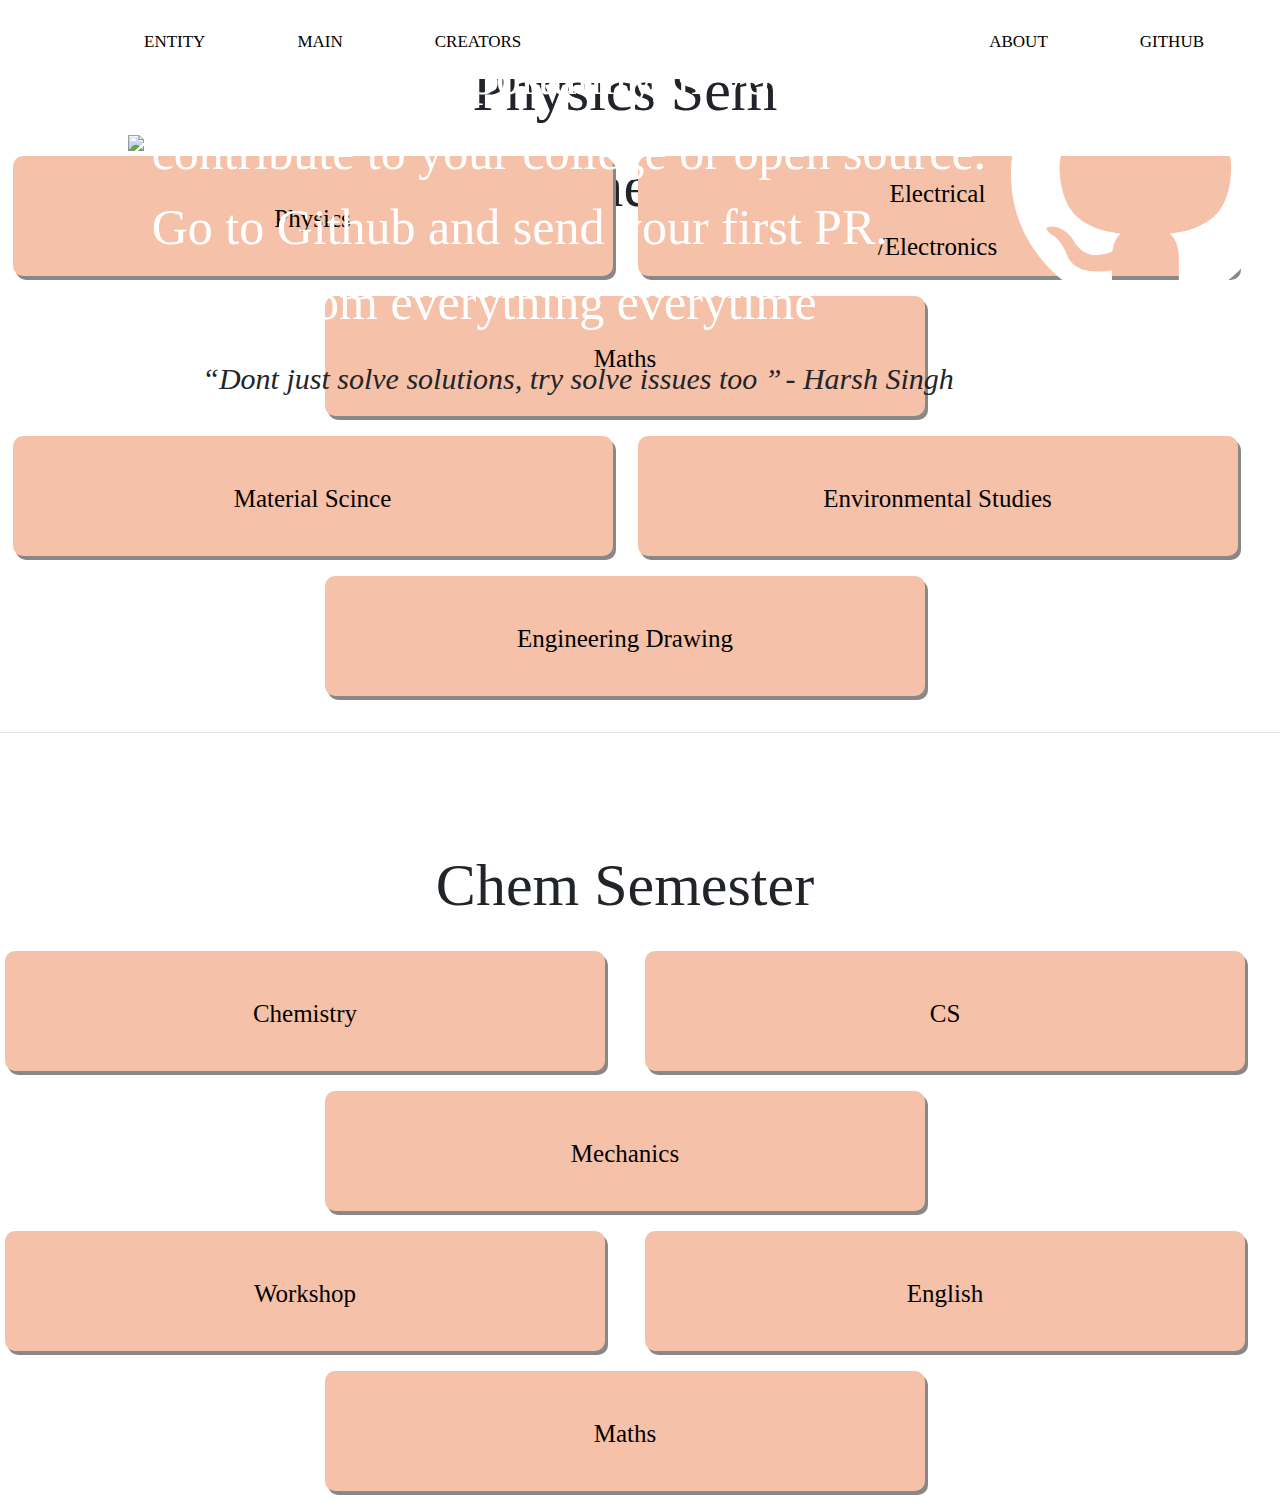
==== freshers.html @ a28078d7 "freshers pag" ====
<!DOCTYPE html>
<html lang="en">
  <head>
    <title>Entity</title>
    <meta charset="utf-8" />
    <meta name="viewport" content="width=device-width, initial-scale=1" />
    <link
      rel="stylesheet"
      href="https://maxcdn.bootstrapcdn.com/bootstrap/4.5.0/css/bootstrap.min.css"
    />
    <link
      href="https://fonts.googleapis.com/css?family=Sofia"
      rel="stylesheet"
    />
    <link rel="stylesheet" type="text/css" href="css/styles.css" />
    <link rel="stylesheet" type="text/css" href="css/freshers.css" />
    <script src="https://ajax.googleapis.com/ajax/libs/jquery/3.5.1/jquery.min.js"></script>
    <script src="https://cdnjs.cloudflare.com/ajax/libs/popper.js/1.16.0/umd/popper.min.js"></script>
    <script src="https://maxcdn.bootstrapcdn.com/bootstrap/4.5.0/js/bootstrap.min.js"></script>
    <link
      rel="stylesheet"
      href="https://cdnjs.cloudflare.com/ajax/libs/font-awesome/4.7.0/css/font-awesome.min.css"
    />
    <script type="text/javascript" src="js/index.js"></script>
  </head>

  <body>
    <div class="topnav" id="myTopnav">
      <a href="#home" class="left">ENTITY</a>
      <a href="#news" class="left">MAIN</a>
      <a href="#news" class="left">CREATORS</a>
      <a href="#about" class="right">GITHUB</a>
      <a href="#contact" class="right">ABOUT</a>
      <a href="javascript:void(0);" class="icon" onclick="myFunction()">
        <i class="fa fa-bars"></i>
      </a>
    </div>
    <!-- NAVBAR -->

    <!-- Hero Section -->

    <h1 class="welcome">Welcome freshers</h1>

    <div class="hero-content">
      <img src="./static/FresherPageBackground.png" class="hero-bg" />
      <div class="hero-content__entry">
        <div>
          <p class="entry-words">
            This is a good oportunity, if you want to contribute to your college
            or open source.<br />
            Go to Github and send your first PR.
            <br />
            Learn from everything everytime
          </p>
          <div style="margin-left: 20%">
            <q class="author-quote"
              >Dont just solve solutions, try solve issues too
            </q>
            <span class="author-quote">- Harsh Singh</span>
          </div>
        </div>
        <div class="git-logo">
          <img src="./static/Github logo.png" width="100%" />
        </div>
      </div>
    </div>

    <div class="container row branches">
      <div class="row" style="width: 100%; margin-bottom: 30px">
        <h2 id="chooseyear">Physics Sem</h2>
      </div>

      <div class="row" style="width: 100%">
        <button type="button" class="btn firstbtn btn-lg">
          <span class="button-text">Physics</span>
        </button>
        <button type="button" class="btn secondbtn btn-lg">
          <span class="button-text">Electrical <br />/Electronics</span>
        </button>
        <button type="button" class="btn secondbtn btn-lg">
          <span class="button-text">Maths</span>
        </button>
      </div>
      <div class="row" style="width: 100%">
        <button type="button" class="btn secondbtn btn-lg">
          <span class="button-text">Material Scince</span>
        </button>
        <button type="button" class="btn secondbtn btn-lg">
          <span class="button-text">Environmental Studies</span>
        </button>
        <button type="button" class="btn secondbtn btn-lg">
          <span class="button-text">Engineering Drawing</span>
        </button>
      </div>
    </div>

    <hr />
    <div class="row" style="width: 100%; margin-bottom: 30px">
      <h2 id="chooseyear">Chem Semester</h2>
    </div>

    <div class="row" style="width: 100%">
      <button type="button" class="btn firstbtn btn-lg">
        <span class="button-text">Chemistry</span>
      </button>
      <button type="button" class="btn secondbtn btn-lg">
        <span class="button-text"> CS</span>
      </button>
      <button type="button" class="btn secondbtn btn-lg">
        <span class="button-text">Mechanics</span>
      </button>
    </div>
    <div class="row" style="width: 100%">
      <button type="button" class="btn secondbtn btn-lg">
        <span class="button-text">Workshop </span>
      </button>
      <button type="button" class="btn secondbtn btn-lg">
        <span class="button-text">English</span>
      </button>
      <button type="button" class="btn secondbtn btn-lg">
        <span class="button-text">Maths</span>
      </button>
    </div>
  </body>
</html>
---- css/styles.css ----
body {
  margin: 0;
  font-family: 'Roboto';
  font-size: 16px;
  scroll-behavior: smooth;
}
/* Topnav */


.topnav {
  position: fixed;
  overflow: hidden;
  background-color: white;
  width: 100%;
  height: fit-content;
  z-index: 100000;
  padding-bottom: 10px;
  /* box-shadow: 0px 4px 4px rgba(0, 0, 0, 0.6); */
}

.topnav a {
  margin-right: 60px;
  margin-top: 15px;
  display: block;
  color: black;
  text-align: center;
  padding: 14px 16px;
  text-decoration: none;
  font-size: 17px;
}

.topnav a:first-child {
  margin-left: 10%;
}

.topnav a:hover {
  background-color: #ddd;
  color: black;
}


.topnav .icon {
  display: none;
}

.left {
  float: left;
}

.right {
  float: right;
}



@media screen and (max-width: 1000px) {
  .topnav a:not(:first-child) {
    display: none;
  }

  .topnav.responsive a:first-child{
    margin-left: 0;
  }

  .topnav a.icon {
    margin-right: 10%;
    float: right;
    display: block;
  }
}

@media screen and (max-width: 1000px) {
  .topnav.responsive {
    position: fixed;
  }
  .topnav.responsive .icon {
    position: absolute;
    right: 0;
    top: 0;
  }

  .topnav.responsive a {
    float: none;
    display: block;
    padding-left: 10%;
    text-align: left;
  }
}

/* Hero section */

.real {
  width: 90%;
  margin: auto;
  float: right;
}

.side-text {
  display: none;
}

.side-photo {
  display: none;
}


@media screen and (max-width:767px) {
  .topnav {
    width: 100%;
  }

  .real {
    display: none;
  }

  .side-text {
    position: relative;
    display: block;
    margin: auto;
    padding-top: 80px;
    padding-left: 10px;
    width: 100%;
    /* padding-right: 20%; */
  }

  .icon {
    float: right;
    margin-right: 0px;
  }

  .side-photo {
    margin: auto;
    margin-top: 10%;
    margin-bottom: 10%;
    margin-left: 5%;
    margin-right: 5%;
    display: block;
    height: 120%;
    width: 90%;
    float: right;

  }

  .mobile {
    background-color: #F7A0A4;
    height: fit-content;
    padding-top: 30px;
    padding-bottom: 30px;
    width: 75%;
  }

  .hero {
    width: 100%;
    margin: auto;
    height: fit-content;
  }
}


@media screen and (max-width:450px) {
  .side-photo {
    margin: auto;
    margin-top: 50px;
    width: 96%;
    padding-right: 4%;

  }
  .changes-text{
    display: block;
  }
}

/* Tiles */

.btn {
  padding: 15px, 17px;
  color: black;
  background-color: #F5C1A9;
  font-family: 'Sniglet';
  font-size: 35px;
  height: 120px;
  margin-left: 10px;
  margin-right: 10px;
  box-shadow: 3px 4px #888888;

}

.container {
  position: static;
  width: 100%;
  max-width: 5000px;
  margin: auto;
}

.firstbtn {
  margin: auto;
  width: 70%;
  max-width: 600px;
  border-radius: 10px;
  margin-bottom: 20px;
}

.secondbtn {
  margin: auto;
  width: 70%;
  max-width: 600px;
  border-radius: 10px;
  margin-bottom: 20px;
}

.firstbtn:hover,
.secondbtn:hover {
  transform: scale(1.01);
}

.changes-text{
  display: none;
}


#chooseyear {
  text-align: center;
  margin: auto;
  margin-top: 100px;
  font-family: "Merriweather";
  font-size: 60px;
}

#thick {
  height: 2px;
  width: 105%;
  border-width: 0;
  color: gray;
  background-color: gray;
}

@media screen and (max-width: 767px) {
  .container {
    margin-top: 450px;
    margin-right: 0px;
  }

  #thick {
    height: 2px;
    border-width: 0;
    color: gray;
    background-color: gray;
  }
  .changes{
    display: none;
  }
  .changes-text{display: block;}
}

.changes {
  width: 100%;
}

.changes:hover {
  cursor: pointer;
}
---- css/freshers.css ----
.welcome {
  padding-top: 150px;
  text-align: center;
  font-size: 60px;
}

.button-text {
  font-size: 25px;
}

.author-quote {
  font-style: italic;
  font-size: 30px;
}

.hero-content {
  position: relative;
  margin-top: -270px;
}

.hero-bg {
  width: 90%;
  margin-left: 10%;
}

.hero-content__entry {
  width: 100%;
  display: flex;
  position: absolute;
  justify-content: space-around;
  top: 40%;
  left: 0;
}

.entry-words {
  align-self: flex-start;
  font-size: 50px;
  margin-left: 15%;
  color: white;
}

.branches {
  margin-top: -200px;
}

@media screen and (max-width: 1500px) {
  .hero-content {
    margin-top: -100px;
  }
  .hero-content__entry {
    margin-top: -100px;
  }
}

@media screen and (max-width: 1200px) {
  .entry-words {
    font-size: 24px;
  }
  .author-quote {
    font-size: 24px;
  }
}

@media screen and (max-width: 950px) {
  .hero-content {
    margin-top: -150px;
  }
}

@media screen and (max-width: 750px) {
  .branches {
    margin-top: -100px;
  }
}

@media screen and (max-width: 550px) {
  .hero-bg {
    height: 600px;
  }
  .git-logo {
    display: none;
  }
  .entry-words {
    margin-top: 70px;
    font-size: 20px;
  }
}
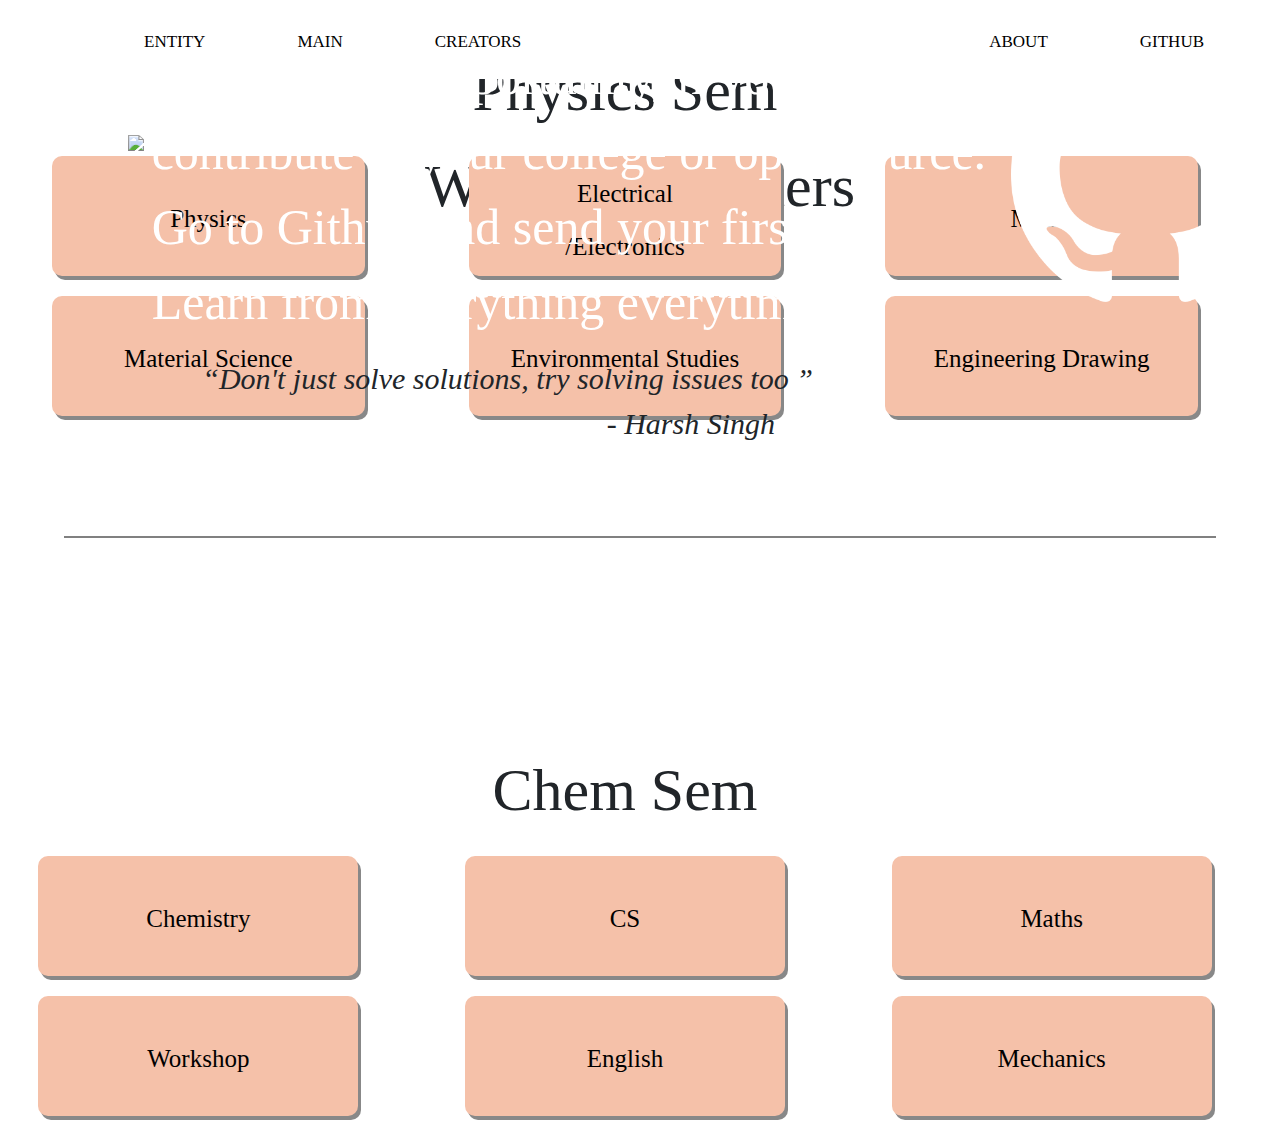
==== commit 28ed2f22: "Update freshers.html" ====
--- a/freshers.html
+++ b/freshers.html
@@ -1,125 +1,118 @@
 <!DOCTYPE html>
 <html lang="en">
-  <head>
-    <title>Entity</title>
-    <meta charset="utf-8" />
-    <meta name="viewport" content="width=device-width, initial-scale=1" />
-    <link
-      rel="stylesheet"
-      href="https://maxcdn.bootstrapcdn.com/bootstrap/4.5.0/css/bootstrap.min.css"
-    />
-    <link
-      href="https://fonts.googleapis.com/css?family=Sofia"
-      rel="stylesheet"
-    />
-    <link rel="stylesheet" type="text/css" href="css/styles.css" />
-    <link rel="stylesheet" type="text/css" href="css/freshers.css" />
-    <script src="https://ajax.googleapis.com/ajax/libs/jquery/3.5.1/jquery.min.js"></script>
-    <script src="https://cdnjs.cloudflare.com/ajax/libs/popper.js/1.16.0/umd/popper.min.js"></script>
-    <script src="https://maxcdn.bootstrapcdn.com/bootstrap/4.5.0/js/bootstrap.min.js"></script>
-    <link
-      rel="stylesheet"
-      href="https://cdnjs.cloudflare.com/ajax/libs/font-awesome/4.7.0/css/font-awesome.min.css"
-    />
-    <script type="text/javascript" src="js/index.js"></script>
-  </head>
 
-  <body>
-    <div class="topnav" id="myTopnav">
-      <a href="#home" class="left">ENTITY</a>
-      <a href="#news" class="left">MAIN</a>
-      <a href="#news" class="left">CREATORS</a>
-      <a href="#about" class="right">GITHUB</a>
-      <a href="#contact" class="right">ABOUT</a>
-      <a href="javascript:void(0);" class="icon" onclick="myFunction()">
-        <i class="fa fa-bars"></i>
-      </a>
-    </div>
-    <!-- NAVBAR -->
+<head>
+  <title>Entity</title>
+  <meta charset="utf-8" />
+  <meta name="viewport" content="width=device-width, initial-scale=1" />
+  <link rel="stylesheet" href="https://maxcdn.bootstrapcdn.com/bootstrap/4.5.0/css/bootstrap.min.css" />
+  <link href="https://fonts.googleapis.com/css?family=Sofia" rel="stylesheet" />
+  <link rel="stylesheet" type="text/css" href="css/styles.css" />
+  <link rel="stylesheet" type="text/css" href="css/freshers.css" />
+  <script src="https://ajax.googleapis.com/ajax/libs/jquery/3.5.1/jquery.min.js"></script>
+  <script src="https://cdnjs.cloudflare.com/ajax/libs/popper.js/1.16.0/umd/popper.min.js"></script>
+  <script src="https://maxcdn.bootstrapcdn.com/bootstrap/4.5.0/js/bootstrap.min.js"></script>
+  <link rel="stylesheet" href="https://cdnjs.cloudflare.com/ajax/libs/font-awesome/4.7.0/css/font-awesome.min.css" />
+  <script type="text/javascript" src="js/index.js"></script>
+</head>
 
-    <!-- Hero Section -->
+<body>
+  <div class="topnav" id="myTopnav">
+    <a href="#home" class="left">ENTITY</a>
+    <a href="#news" class="left">MAIN</a>
+    <a href="#news" class="left">CREATORS</a>
+    <a href="#about" class="right">GITHUB</a>
+    <a href="#contact" class="right">ABOUT</a>
+    <a href="javascript:void(0);" class="icon" onclick="myFunction()">
+      <i class="fa fa-bars"></i>
+    </a>
+  </div>
+  <!-- NAVBAR -->
 
-    <h1 class="welcome">Welcome freshers</h1>
+  <!-- Hero Section -->
 
-    <div class="hero-content">
-      <img src="./static/FresherPageBackground.png" class="hero-bg" />
-      <div class="hero-content__entry">
-        <div>
-          <p class="entry-words">
-            This is a good oportunity, if you want to contribute to your college
-            or open source.<br />
-            Go to Github and send your first PR.
-            <br />
-            Learn from everything everytime
-          </p>
-          <div style="margin-left: 20%">
-            <q class="author-quote"
-              >Dont just solve solutions, try solve issues too
-            </q>
-            <span class="author-quote">- Harsh Singh</span>
-          </div>
-        </div>
-        <div class="git-logo">
-          <img src="./static/Github logo.png" width="100%" />
+  <h1 class="welcome">Welcome freshers</h1>
+
+  <div class="hero-content">
+    <img src="./static/FresherPageBackground.png" class="hero-bg" />
+    <div class="hero-content__entry">
+      <div>
+        <p class="entry-words">
+          This is a good oportunity, if you want to contribute to your college
+          or open source.<br />
+          Go to Github and send your first PR.
+          <br />
+          Learn from everything everytime
+        </p>
+        <div style="margin-left: 20%">
+          <q class="author-quote">Don't just solve solutions, try solving issues too
+          </q>
+          <br>
+          <span class="author-quote" style="margin-left: 50%;">- Harsh Singh</span>
         </div>
       </div>
-    </div>
-
-    <div class="container row branches">
-      <div class="row" style="width: 100%; margin-bottom: 30px">
-        <h2 id="chooseyear">Physics Sem</h2>
-      </div>
-
-      <div class="row" style="width: 100%">
-        <button type="button" class="btn firstbtn btn-lg">
-          <span class="button-text">Physics</span>
-        </button>
-        <button type="button" class="btn secondbtn btn-lg">
-          <span class="button-text">Electrical <br />/Electronics</span>
-        </button>
-        <button type="button" class="btn secondbtn btn-lg">
-          <span class="button-text">Maths</span>
-        </button>
-      </div>
-      <div class="row" style="width: 100%">
-        <button type="button" class="btn secondbtn btn-lg">
-          <span class="button-text">Material Scince</span>
-        </button>
-        <button type="button" class="btn secondbtn btn-lg">
-          <span class="button-text">Environmental Studies</span>
-        </button>
-        <button type="button" class="btn secondbtn btn-lg">
-          <span class="button-text">Engineering Drawing</span>
-        </button>
+      <div class="git-logo">
+        <img src="./static/Github logo.png" width="100%" />
       </div>
     </div>
+  </div>
 
-    <hr />
+  <div class="container row branches">
     <div class="row" style="width: 100%; margin-bottom: 30px">
-      <h2 id="chooseyear">Chem Semester</h2>
+      <h2 id="chooseyear">Physics Sem</h2>
     </div>
 
     <div class="row" style="width: 100%">
-      <button type="button" class="btn firstbtn btn-lg">
-        <span class="button-text">Chemistry</span>
+      <button type="button" class="btn firstbtn btn-lg" style="width: 25%;">
+        <span class="button-text">Physics</span>
       </button>
-      <button type="button" class="btn secondbtn btn-lg">
-        <span class="button-text"> CS</span>
+      <button type="button" class="btn secondbtn btn-lg" style="width: 25%;">
+        <span class="button-text">Electrical <br />/Electronics</span>
       </button>
-      <button type="button" class="btn secondbtn btn-lg">
-        <span class="button-text">Mechanics</span>
+      <button type="button" class="btn secondbtn btn-lg" style="width: 25%;">
+        <span class="button-text">Maths</span>
       </button>
     </div>
     <div class="row" style="width: 100%">
-      <button type="button" class="btn secondbtn btn-lg">
-        <span class="button-text">Workshop </span>
+      <button type="button" class="btn secondbtn btn-lg" style="width: 25%;">
+        <span class="button-text">Material Science</span>
       </button>
-      <button type="button" class="btn secondbtn btn-lg">
-        <span class="button-text">English</span>
+      <button type="button" class="btn secondbtn btn-lg" style="width: 25%;">
+        <span class="button-text">Environmental Studies</span>
       </button>
-      <button type="button" class="btn secondbtn btn-lg">
-        <span class="button-text">Maths</span>
+      <button type="button" class="btn secondbtn btn-lg" style="width: 25%;">
+        <span class="button-text">Engineering Drawing</span>
       </button>
     </div>
-  </body>
+  </div>
+
+  <hr id="thick" style="width: 90%;margin-top: 100px;">
+  <div class="row" style="width: 100%; margin-bottom: 30px;padding-top: 100px;">
+    <h2 id="chooseyear">Chem Sem</h2>
+  </div>
+
+  <div class="row" style="width: 100%">
+    <button type="button" class="btn firstbtn btn-lg" style="width: 25%;">
+      <span class="button-text">Chemistry</span>
+    </button>
+    <button type="button" class="btn secondbtn btn-lg" style="width: 25%;">
+      <span class="button-text"> CS</span>
+    </button>
+    <button type="button" class="btn secondbtn btn-lg" style="width: 25%;">
+      <span class="button-text">Maths</span>
+    </button>
+  </div>
+  <div class="row" style="width: 100%">
+    <button type="button" class="btn secondbtn btn-lg" style="width: 25%;">
+      <span class="button-text">Workshop </span>
+    </button>
+    <button type="button" class="btn secondbtn btn-lg" style="width: 25%;">
+      <span class="button-text">English</span>
+    </button>
+    <button type="button" class="btn secondbtn btn-lg" style="width: 25%;">
+      <span class="button-text">Mechanics</span>
+    </button>
+  </div>
+</body>
+
 </html>
